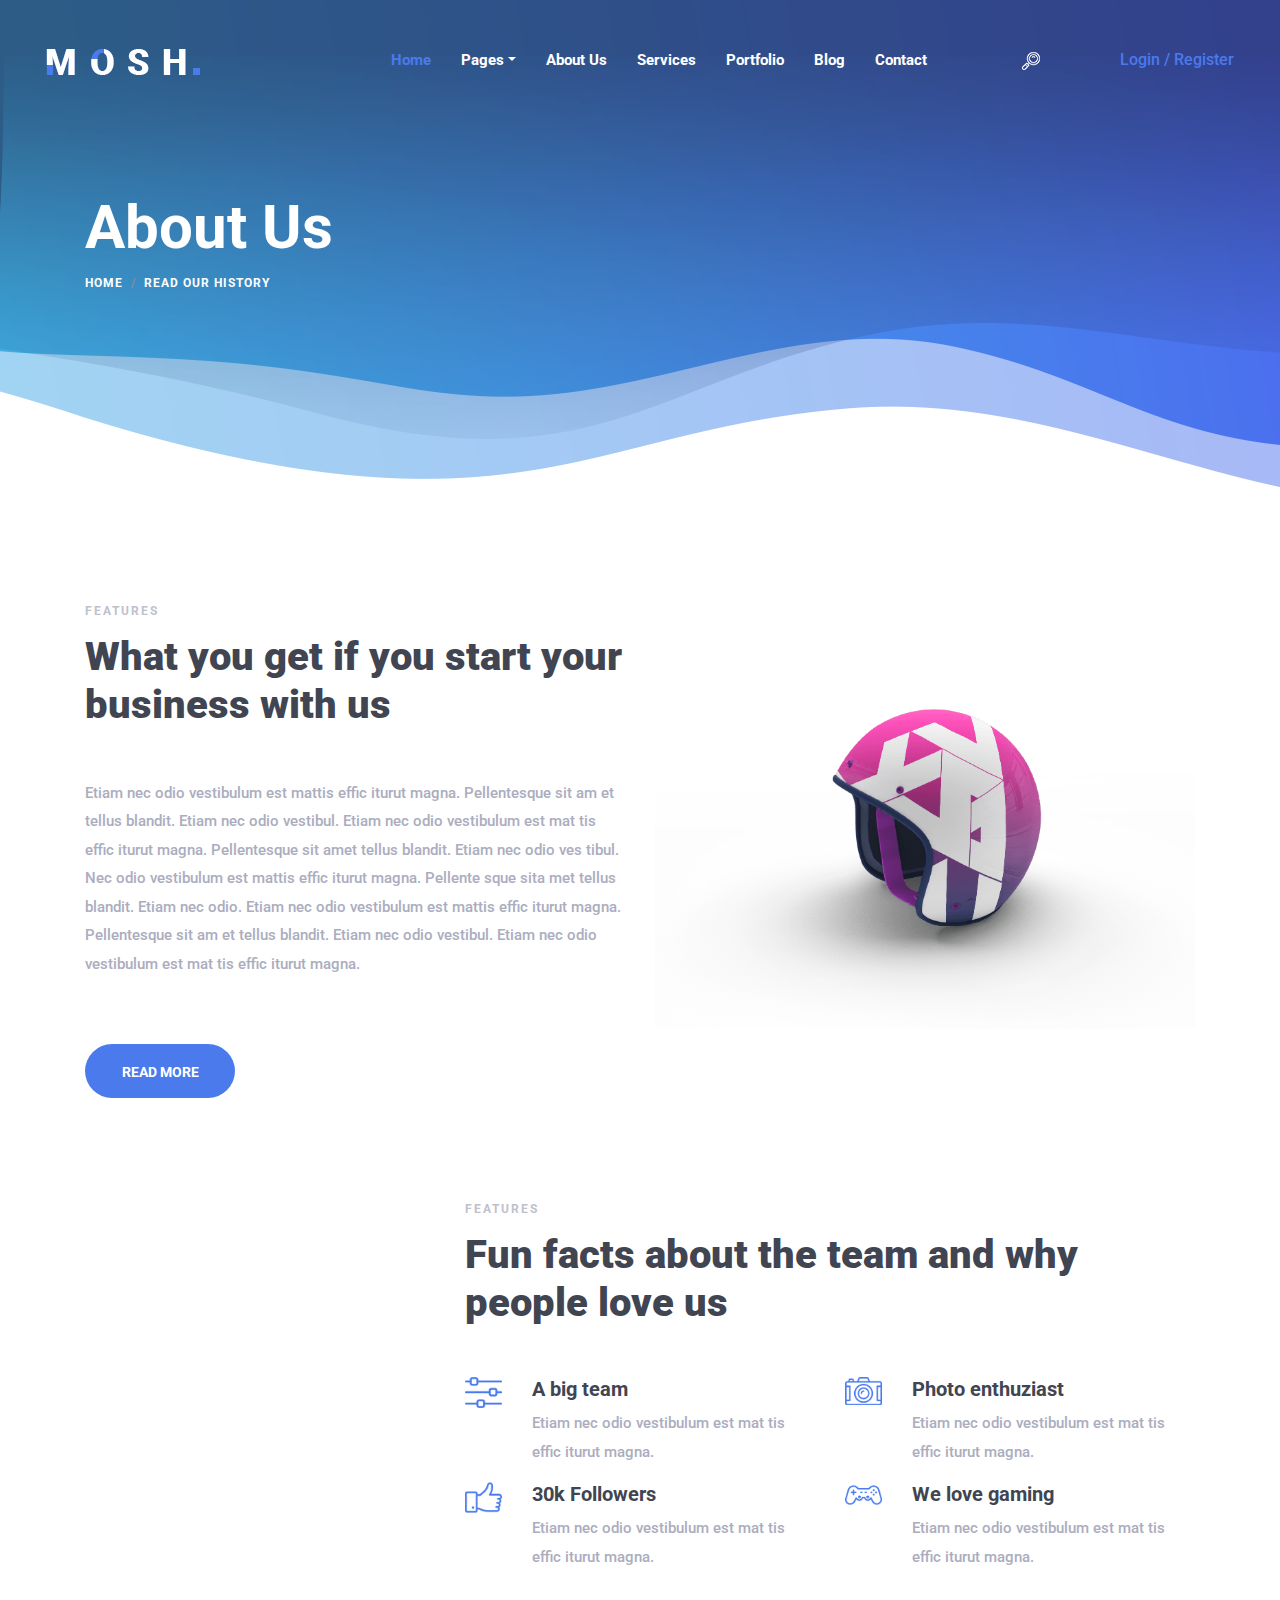
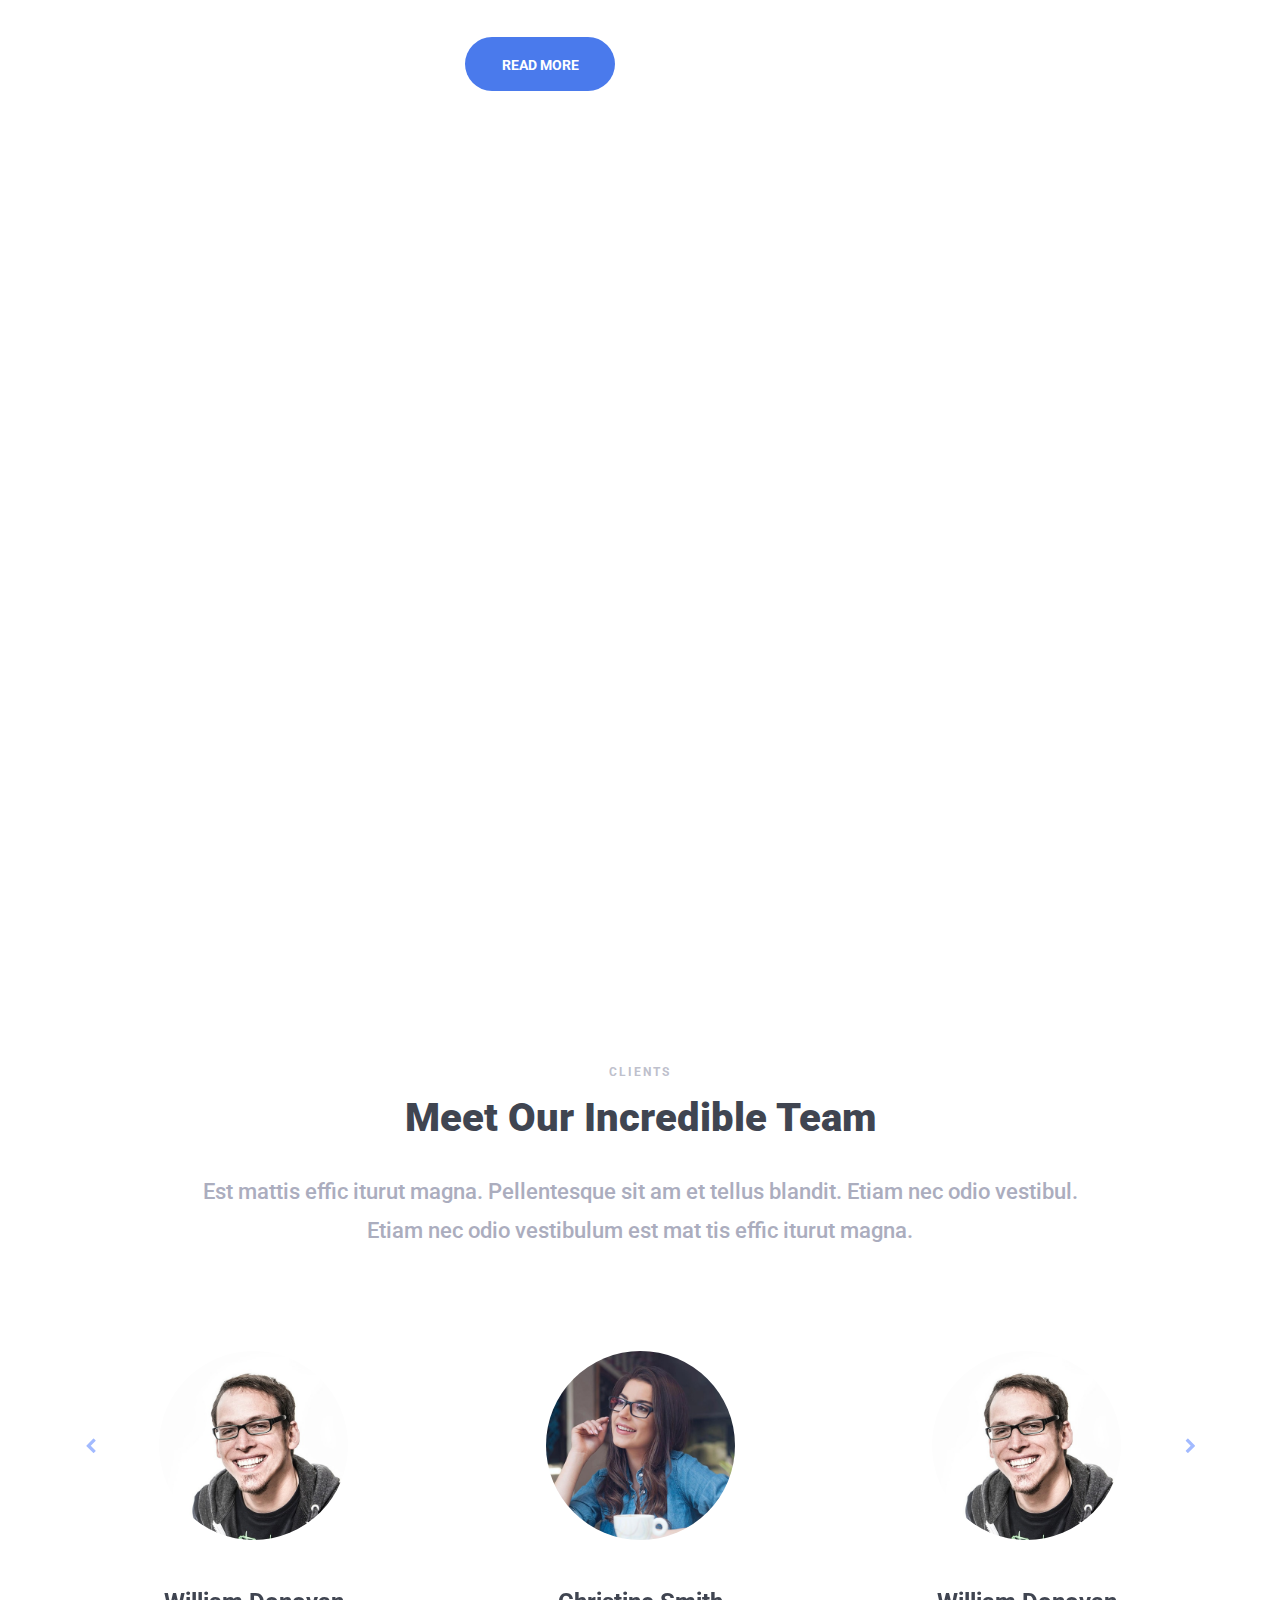
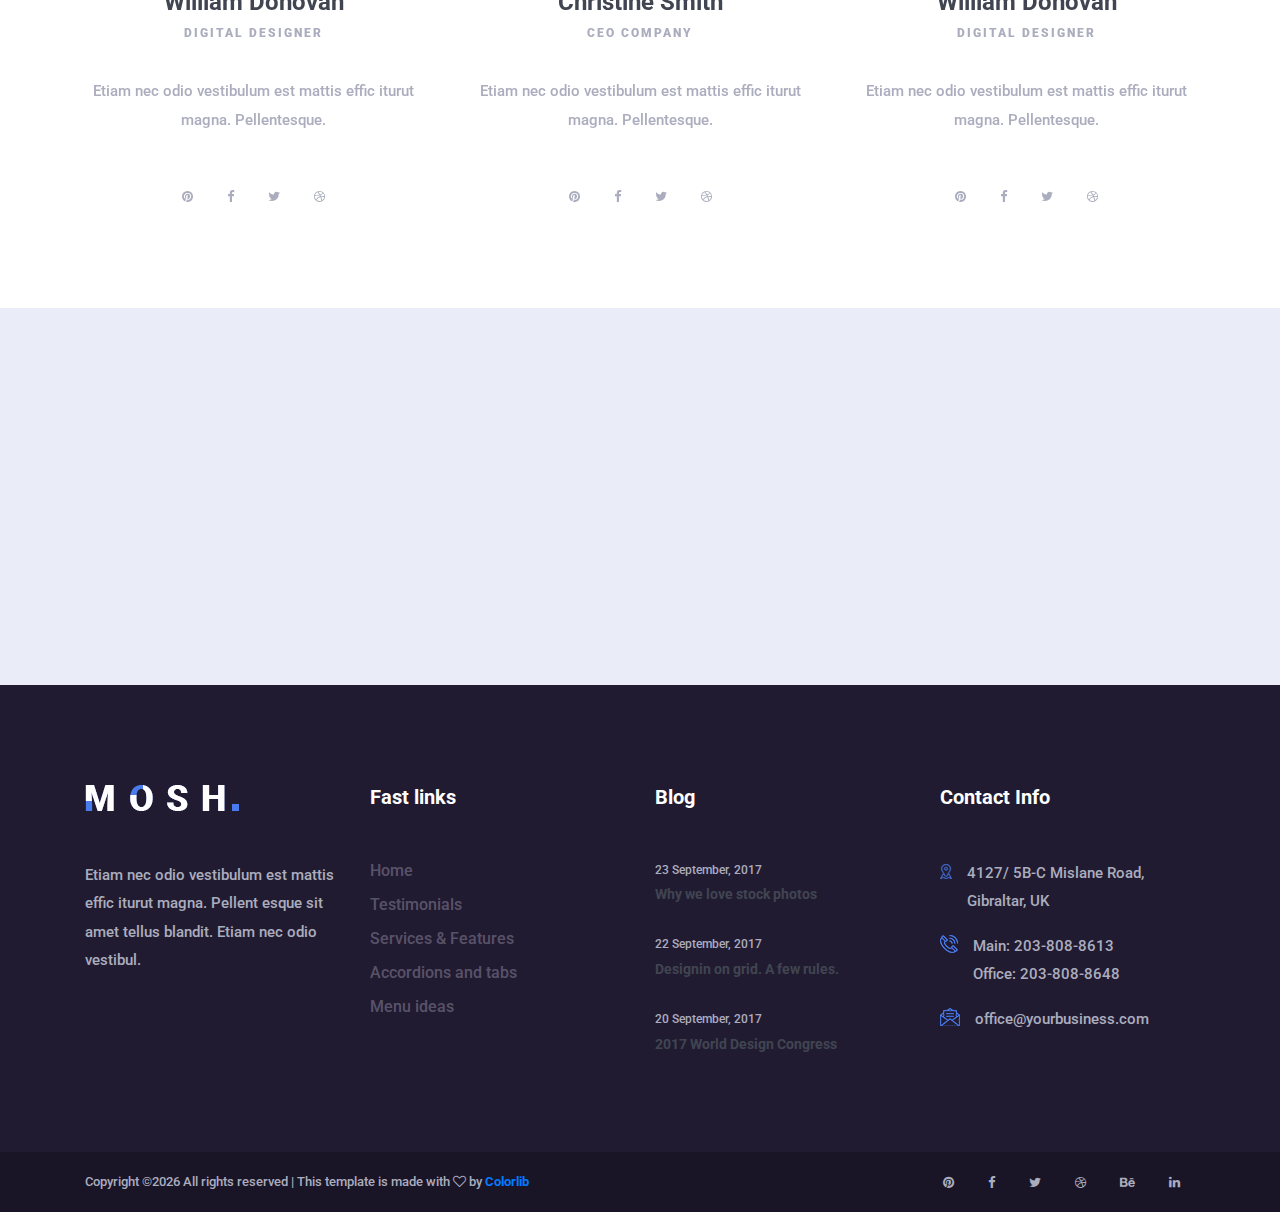
==== about.html @ af906d28 "baru" ====
<!DOCTYPE html>
<html lang="en">

<head>
    <meta charset="UTF-8">
    <meta name="description" content="">
    <meta http-equiv="X-UA-Compatible" content="IE=edge">
    <meta name="viewport" content="width=device-width, initial-scale=1, shrink-to-fit=no">
    <!-- The above 4 meta tags *must* come first in the head; any other head content must come *after* these tags -->

    <!-- Title -->
    <title>Mosh - Creative Business Template | About</title>

    <!-- Favicon -->
    <link rel="icon" href="img/core-img/favicon.ico">

    <!-- Core Stylesheet -->
    <link href="style.css" rel="stylesheet">

    <!-- Responsive CSS -->
    <link href="css/responsive.css" rel="stylesheet">

</head>

<body>
    <!-- ***** Preloader Start ***** -->
    <div id="preloader">
        <div class="mosh-preloader"></div>
    </div>

    <!-- ***** Header Area Start ***** -->
    <header class="header_area">
        <div class="container-fluid h-100">
            <div class="row h-100">
                <!-- Menu Area Start -->
                <div class="col-12 h-100">
                    <div class="menu_area h-100">
                        <nav class="navbar h-100 navbar-expand-lg align-items-center">
                            <!-- Logo -->
                            <a class="navbar-brand" href="index.html"><img src="img/core-img/logo.png" alt="logo"></a>

                            <!-- Menu Area -->
                            <button class="navbar-toggler" type="button" data-toggle="collapse" data-target="#mosh-navbar" aria-controls="mosh-navbar" aria-expanded="false" aria-label="Toggle navigation"><span class="navbar-toggler-icon"></span></button>

                            <div class="collapse navbar-collapse justify-content-end" id="mosh-navbar">
                                <ul class="navbar-nav animated" id="nav">
                                    <li class="nav-item active"><a class="nav-link" href="index.html">Home</a></li>
                                    <li class="nav-item dropdown">
                                        <a class="nav-link dropdown-toggle" href="#" id="moshDropdown" role="button" data-toggle="dropdown" aria-haspopup="true" aria-expanded="false">Pages</a>
                                        <div class="dropdown-menu" aria-labelledby="moshDropdown">
                                            <a class="dropdown-item" href="index.html">Home</a>
                                            <a class="dropdown-item" href="about.html">About Us</a>
                                            <a class="dropdown-item" href="services.html">Services</a>
                                            <a class="dropdown-item" href="portfolio.html">Portfolio</a>
                                            <a class="dropdown-item" href="blog.html">Blog</a>
                                            <a class="dropdown-item" href="contact.html">Contact</a>
                                            <div class="dropdown-divider"></div>
                                            <a class="dropdown-item" href="elements.html">Elements</a>
                                        </div>
                                    </li>
                                    <li class="nav-item"><a class="nav-link" href="about.html">About Us</a></li>
                                    <li class="nav-item"><a class="nav-link" href="services.html">Services</a></li>
                                    <li class="nav-item"><a class="nav-link" href="portfolio.html">Portfolio</a></li>
                                    <li class="nav-item"><a class="nav-link" href="blog.html">Blog</a></li>
                                    <li class="nav-item"><a class="nav-link" href="contact.html">Contact</a></li>
                                </ul>
                                <!-- Search Form Area Start -->
                                <div class="search-form-area animated">
                                    <form action="#" method="post">
                                        <input type="search" name="search" id="search" placeholder="Type keywords &amp; hit enter">
                                        <button type="submit" class="d-none"><img src="img/core-img/search-icon.png" alt="Search"></button>
                                    </form>
                                </div>
                                <!-- Search btn -->
                                <div class="search-button">
                                    <a href="#" id="search-btn"><img src="img/core-img/search-icon.png" alt="Search"></a>
                                </div>
                                <!-- Login/Register btn -->
                                <div class="login-register-btn">
                                    <a href="#">Login</a>
                                    <a href="#">/ Register</a>
                                </div>
                            </div>
                        </nav>
                    </div>
                </div>
            </div>
        </div>
    </header>
    <!-- ***** Header Area End ***** -->

    <!-- ***** Breadcumb Area Start ***** -->
    <div class="mosh-breadcumb-area" style="background-image: url(img/core-img/breadcumb.png);">
        <div class="container h-100">
            <div class="row h-100 align-items-center">
                <div class="col-12">
                    <div class="bradcumbContent">
                        <h2>About Us</h2>
                        <nav aria-label="breadcrumb">
                            <ol class="breadcrumb">
                                <li class="breadcrumb-item"><a href="#">Home</a></li>
                                <li class="breadcrumb-item active" aria-current="page">Read Our History</li>
                            </ol>
                        </nav>
                    </div>
                </div>
            </div>
        </div>
    </div>
    <!-- ***** Breadcumb Area End ***** -->

    <!-- ***** About Us Area Start ***** -->
    <section class="mosh-aboutUs-area section_padding_100_0">
        <div class="container">
            <div class="row align-items-center">
                <div class="col-12 col-md-6">
                    <div class="mosh-about-us-content">
                        <div class="section-heading">
                            <p>Features</p>
                            <h2>What you get if you start your business with us</h2>
                        </div>
                        <p>Etiam nec odio vestibulum est mattis effic iturut magna. Pellentesque sit am et tellus blandit. Etiam nec odio vestibul. Etiam nec odio vestibulum est mat tis effic iturut magna. Pellentesque sit amet tellus blandit. Etiam nec odio ves tibul. Nec odio vestibulum est mattis effic iturut magna. Pellente sque sita met tellus blandit. Etiam nec odio. Etiam nec odio vestibulum est mattis effic iturut magna. Pellentesque sit am et tellus blandit. Etiam nec odio vestibul. Etiam nec odio vestibulum est mat tis effic iturut magna.</p>
                        <a href="#" class="btn mosh-btn mt-50">Read More</a>
                    </div>
                </div>
                <div class="col-12 col-md-6">
                    <div class="mosh-about-us-thumb wow fadeInUp" data-wow-delay="0.5s">
                        <img src="img/bg-img/headpiece.png" alt="">
                    </div>
                </div>
            </div>
        </div>
    </section>
    <!-- ***** About Us Area End ***** -->

    <!-- ***** Features Area Start ***** -->
    <section class="mosh-about-features-area section_padding_100">
        <div class="container">
            <div class="row align-items-center">

                <div class="col-12 col-md-4">
                    <div class="mosh-features-thumb wow fadeIn" data-wow-delay="0.5s">
                        <img src="img/bg-img/features-2.png" alt="">
                    </div>
                </div>

                <div class="col-12 col-md-8">
                    <div class="mosh-about-us-content">
                        <div class="section-heading">
                            <p>Features</p>
                            <h2>Fun facts about the team and why people love us</h2>
                        </div>
                        <div class="row">
                            <!-- Single Feature Area -->
                            <div class="col-12 col-sm-6">
                                <div class="single-feature-area d-flex">
                                    <div class="feature-icon mr-30">
                                        <img src="img/core-img/settings-2.png" alt="">
                                    </div>
                                    <div class="feature-content">
                                        <h5>A big team</h5>
                                        <p>Etiam nec odio vestibulum est mat tis effic iturut magna.</p>
                                    </div>
                                </div>
                            </div>
                            <!-- Single Feature Area -->
                            <div class="col-12 col-sm-6">
                                <div class="single-feature-area d-flex">
                                    <div class="feature-icon mr-30">
                                        <img src="img/core-img/photo-camera.png" alt="">
                                    </div>
                                    <div class="feature-content">
                                        <h5>Photo enthuziast</h5>
                                        <p>Etiam nec odio vestibulum est mat tis effic iturut magna.</p>
                                    </div>
                                </div>
                            </div>
                            <!-- Single Feature Area -->
                            <div class="col-12 col-sm-6">
                                <div class="single-feature-area d-flex">
                                    <div class="feature-icon mr-30">
                                        <img src="img/core-img/like.png" alt="">
                                    </div>
                                    <div class="feature-content">
                                        <h5>30k Followers</h5>
                                        <p>Etiam nec odio vestibulum est mat tis effic iturut magna.</p>
                                    </div>
                                </div>
                            </div>
                            <!-- Single Feature Area -->
                            <div class="col-12 col-sm-6">
                                <div class="single-feature-area d-flex">
                                    <div class="feature-icon mr-30">
                                        <img src="img/core-img/gamepad.png" alt="">
                                    </div>
                                    <div class="feature-content">
                                        <h5>We love gaming</h5>
                                        <p>Etiam nec odio vestibulum est mat tis effic iturut magna.</p>
                                    </div>
                                </div>
                            </div>
                        </div>
                        <a href="#" class="btn mosh-btn mt-50">Read More</a>
                    </div>
                </div>
            </div>
        </div>
    </section>
    <!-- ***** Features Area End ***** -->

    <!-- ***** Few Words Area Start ***** -->
    <section class="few-words-from-ceo d-md-flex">
        <div class="few-words-contents d-flex align-items-center justify-content-center wow fadeInLeftBig" data-wow-delay="0.1s">
            <div class="container-fluid">
                <div class="row justify-content-center">
                    <div class="col-12 col-md-11 col-lg-9 col-xl-7">
                        <div class="few-words-text">
                            <div class="section-heading">
                                <p>Features</p>
                                <h2>Fun facts about the team and why people love us</h2>
                            </div>
                            <p>Etiam nec odio vestibulum est mattis effic iturut magna. Pellentesque sit am et tellus blandit. Etiam nec odio vestibul. Etiam nec odio vestibulum est mat tis effic iturut magna. Pellentesque sit amet tellus blandit. Etiam nec odio ves tibul. Nec odio vestibulum est mattis effic iturut magna. Pellente sque sita met tellus blandit. Etiam nec odio.</p>
                            <div class="ceo-meta-data d-flex align-items-center mt-50">
                                <div class="ceo-thumb bg-img" style="background-image: url(img/bg-img/ceo.jpg);"></div>
                                <div class="ceo-name">
                                    <h6>Jim Morison</h6>
                                    <p>Company CEO</p>
                                </div>
                            </div>
                        </div>
                    </div>
                </div>
            </div>
        </div>
        <div class="few-words-thumb bg-img wow fadeInRightBig" data-wow-delay="1.1s" style="background-image: url(img/bg-img/cta-2.jpg);"></div>
    </section>
    <!-- ***** Few Words Area End ***** -->

    <!-- ***** Team Area Start ***** -->
    <section class="mosh-team-area section_padding_100">
        <div class="container">
            <div class="row justify-content-center">
                <div class="col-12 col-md-10">
                    <div class="section-heading text-center">
                        <p>Clients</p>
                        <h2>Meet Our Incredible Team</h2>
                        <h5 class="mt-30">Est mattis effic iturut magna. Pellentesque sit am et tellus blandit. Etiam nec odio vestibul. Etiam nec odio vestibulum est mat tis effic iturut magna. </h5>
                    </div>
                </div>
            </div>

            <div class="row">
                <div class="col-12">
                    <div class="mosh-team-slides owl-carousel">
                        <!-- Single Team Slide -->
                        <div class="single-team-slide text-center">
                            <!-- Thumbnail -->
                            <div class="team-thumbnail">
                                <img src="img/bg-img/c-1.jpg" alt="">
                            </div>
                            <!-- Meta Info -->
                            <div class="team-meta-info">
                                <h4>Christine Smith</h4>
                                <span>CEO Company</span>
                                <p>Etiam nec odio vestibulum est mattis effic iturut magna. Pellentesque.</p>
                            </div>
                            <!-- Social Info -->
                            <div class="team-social-info">
                                <a href="#"><i class="fa fa-pinterest" aria-hidden="true"></i></a>
                                <a href="#"><i class="fa fa-facebook" aria-hidden="true"></i></a>
                                <a href="#"><i class="fa fa-twitter" aria-hidden="true"></i></a>
                                <a href="#"><i class="fa fa-dribbble" aria-hidden="true"></i></a>
                            </div>
                        </div>
                        <!-- Single Team Slide -->
                        <div class="single-team-slide text-center">
                            <!-- Thumbnail -->
                            <div class="team-thumbnail">
                                <img src="img/bg-img/c-2.jpg" alt="">
                            </div>
                            <!-- Meta Info -->
                            <div class="team-meta-info">
                                <h4>William Donovan</h4>
                                <span>digital designer</span>
                                <p>Etiam nec odio vestibulum est mattis effic iturut magna. Pellentesque.</p>
                            </div>
                            <!-- Social Info -->
                            <div class="team-social-info">
                                <a href="#"><i class="fa fa-pinterest" aria-hidden="true"></i></a>
                                <a href="#"><i class="fa fa-facebook" aria-hidden="true"></i></a>
                                <a href="#"><i class="fa fa-twitter" aria-hidden="true"></i></a>
                                <a href="#"><i class="fa fa-dribbble" aria-hidden="true"></i></a>
                            </div>
                        </div>
                        <!-- Single Team Slide -->
                        <div class="single-team-slide text-center">
                            <!-- Thumbnail -->
                            <div class="team-thumbnail">
                                <img src="img/bg-img/c-3.jpg" alt="">
                            </div>
                            <!-- Meta Info -->
                            <div class="team-meta-info">
                                <h4>Michael Kellog</h4>
                                <span>Developer</span>
                                <p>Etiam nec odio vestibulum est mattis effic iturut magna. Pellentesque.</p>
                            </div>
                            <!-- Social Info -->
                            <div class="team-social-info">
                                <a href="#"><i class="fa fa-pinterest" aria-hidden="true"></i></a>
                                <a href="#"><i class="fa fa-facebook" aria-hidden="true"></i></a>
                                <a href="#"><i class="fa fa-twitter" aria-hidden="true"></i></a>
                                <a href="#"><i class="fa fa-dribbble" aria-hidden="true"></i></a>
                            </div>
                        </div>
                        <!-- Single Team Slide -->
                        <div class="single-team-slide text-center">
                            <!-- Thumbnail -->
                            <div class="team-thumbnail">
                                <img src="img/bg-img/c-2.jpg" alt="">
                            </div>
                            <!-- Meta Info -->
                            <div class="team-meta-info">
                                <h4>William Donovan</h4>
                                <span>digital designer</span>
                                <p>Etiam nec odio vestibulum est mattis effic iturut magna. Pellentesque.</p>
                            </div>
                            <!-- Social Info -->
                            <div class="team-social-info">
                                <a href="#"><i class="fa fa-pinterest" aria-hidden="true"></i></a>
                                <a href="#"><i class="fa fa-facebook" aria-hidden="true"></i></a>
                                <a href="#"><i class="fa fa-twitter" aria-hidden="true"></i></a>
                                <a href="#"><i class="fa fa-dribbble" aria-hidden="true"></i></a>
                            </div>
                        </div>
                    </div>
                </div>
            </div>
        </div>
    </section>
    <!-- ***** Features Area Start ***** -->

    <section class="mosh-subscribe-newsletter-area bg-img bg-overlay-white section_padding_100" style="background-image: url(img/bg-img/sub-1.jpg);">
        <div class="container">
            <div class="row">
                <div class="col-12">
                    <div class="subscribe-newsletter-content text-center wow fadeIn" data-wow-delay="0.5s">
                        <p>give us a shout</p>
                        <h2>Subscribe to our newsletter</h2>
                        <form action="#">
                            <input type="email" name="email" id="Email" placeholder="Your e-mail here">
                            <button type="submit">Subscribe</button>
                        </form>
                    </div>
                </div>
            </div>
        </div>
    </section>

    <!-- ***** Footer Area Start ***** -->
    <footer class="footer-area clearfix">
        <!-- Top Fotter Area -->
        <div class="top-footer-area section_padding_100_0">
            <div class="container">
                <div class="row">
                    <div class="col-12 col-sm-6 col-lg-3">
                        <div class="single-footer-widget mb-100">
                            <a href="#" class="mb-50 d-block"><img src="img/core-img/logo.png" alt=""></a>
                            <p>Etiam nec odio vestibulum est mattis effic iturut magna. Pellent esque sit amet tellus blandit. Etiam nec odio vestibul.</p>
                        </div>
                    </div>
                    <div class="col-12 col-sm-6 col-lg-3">
                        <div class="single-footer-widget mb-100">
                            <h5>Fast links</h5>
                            <ul>
                                <li><a href="#">Home</a></li>
                                <li><a href="#">Testimonials</a></li>
                                <li><a href="#">Services &amp; Features</a></li>
                                <li><a href="#">Accordions and tabs</a></li>
                                <li><a href="#">Menu ideas</a></li>
                            </ul>
                        </div>
                    </div>
                    <div class="col-12 col-sm-6 col-lg-3">
                        <div class="single-footer-widget mb-100">
                            <h5>Blog</h5>
                            <div class="footer-single--blog-post">
                                <a href="#" class="blog-post-date">
                                    <p>23 September, 2017</p>
                                </a>
                                <a href="#" class="blog-post-title">
                                    <h6>Why we love stock photos</h6>
                                </a>
                            </div>
                            <div class="footer-single--blog-post">
                                <a href="#" class="blog-post-date">
                                    <p>22 September, 2017</p>
                                </a>
                                <a href="#" class="blog-post-title">
                                    <h6>Designin on grid. A few rules. </h6>
                                </a>
                            </div>
                            <div class="footer-single--blog-post">
                                <a href="#" class="blog-post-date">
                                    <p>20 September, 2017</p>
                                </a>
                                <a href="#" class="blog-post-title">
                                    <h6>2017 World Design Congress</h6>
                                </a>
                            </div>
                        </div>
                    </div>
                    <div class="col-12 col-sm-6 col-lg-3">
                        <div class="single-footer-widget mb-100">
                            <h5>Contact Info</h5>
                            <div class="footer-single-contact-info d-flex">
                                <div class="contact-icon">
                                    <img src="img/core-img/map.png" alt="">
                                </div>
                                <p>4127/ 5B-C Mislane Road, Gibraltar, UK</p>
                            </div>
                            <div class="footer-single-contact-info d-flex">
                                <div class="contact-icon">
                                    <img src="img/core-img/call.png" alt="">
                                </div>
                                <p>Main: 203-808-8613 <br> Office: 203-808-8648</p>
                            </div>
                            <div class="footer-single-contact-info d-flex">
                                <div class="contact-icon">
                                    <img src="img/core-img/message.png" alt="">
                                </div>
                                <p>office@yourbusiness.com</p>
                            </div>
                        </div>
                    </div>
                </div>
            </div>
        </div>
        <!-- Fotter Bottom Area -->
        <div class="footer-bottom-area">
            <div class="container h-100">
                <div class="row h-100">
                    <div class="col-12 h-100">
                        <div class="footer-bottom-content h-100 d-md-flex justify-content-between align-items-center">
                            <div class="copyright-text">
                                <p><!-- Link back to Colorlib can't be removed. Template is licensed under CC BY 3.0. -->
Copyright &copy;<script>document.write(new Date().getFullYear());</script> All rights reserved | This template is made with <i class="fa fa-heart-o" aria-hidden="true"></i> by <a href="https://colorlib.com" target="_blank">Colorlib</a>
<!-- Link back to Colorlib can't be removed. Template is licensed under CC BY 3.0. -->
</p>
                            </div>
                            <div class="footer-social-info">
                                <a href="#"><i class="fa fa-pinterest" aria-hidden="true"></i></a>
                                <a href="#"><i class="fa fa-facebook" aria-hidden="true"></i></a>
                                <a href="#"><i class="fa fa-twitter" aria-hidden="true"></i></a>
                                <a href="#"><i class="fa fa-dribbble" aria-hidden="true"></i></a>
                                <a href="#"><i class="fa fa-behance" aria-hidden="true"></i></a>
                                <a href="#"><i class="fa fa-linkedin" aria-hidden="true"></i></a>
                            </div>
                        </div>
                    </div>
                </div>
            </div>
        </div>
    </footer>
    <!-- ***** Footer Area End ***** -->

    <!-- jQuery-2.2.4 js -->
    <script src="js/jquery-2.2.4.min.js"></script>
    <!-- Popper js -->
    <script src="js/popper.min.js"></script>
    <!-- Bootstrap js -->
    <script src="js/bootstrap.min.js"></script>
    <!-- All Plugins js -->
    <script src="js/plugins.js"></script>
    <!-- Active js -->
    <script src="js/active.js"></script>
</body>

</html>
---- style.css ----
/* [Master Stylesheet] */

/* ------------------------------------------------
:: Template Name: Mosh - Creative Business Template
:: Template Author: Colorlib
:: Template Author URI: https://colorlib.com
:: Description: Mosh - is a Creative Business Template. It's very clean, creative & beautiful. It's super responsive & ultra light.
:: Tags: Colorlib, App Landing, Apps, Responsive App Landing, Bootstrap 4, Free Theme, Free HTML Template, HTML5 Template etc.
:: Version: v1.0.0
:: Created: 01/02/2018
------------------------------------------------ */

@import url('https://fonts.googleapis.com/css?family=Roboto:400,500,700,900');

@import 'css/bootstrap.min.css';
@import 'css/owl.carousel.min.css';
@import 'css/animate.css';
@import 'css/magnific-popup.css';
@import 'css/font-awesome.min.css';

/* --------------------------
:: 1.0 Base CSS Start
-------------------------- */

* {
    margin: 0;
    padding: 0;
}

body,
html {
    font-family: 'Roboto', sans-serif;
}

h1,
h2,
h3,
h4,
h5,
h6 {
    font-family: 'Roboto', sans-serif;
    font-weight: 700;
    color: #404551;
    line-height: 1.2;
}

a,
a:hover,
a:focus,
a:active {
    font-weight: 700;
    text-decoration: none;
    -webkit-transition-duration: 500ms;
    transition-duration: 500ms;
}

li {
    list-style: none;
}

p {
    font-family: 'Roboto', sans-serif;
    color: #abadbe;
    font-size: 15px;
    font-weight: 500;
    margin-top: 0;
    line-height: 1.9;
}

ul,
ol {
    margin: 0;
    padding: 0;
}

img {
    max-width: 100%;
    height: auto;
}

.section_padding_100 {
    padding-top: 100px;
    padding-bottom: 100px;
}

.section_padding_100_0 {
    padding-top: 100px;
    padding-bottom: 0;
}

.section_padding_100_50 {
    padding-top: 100px;
    padding-bottom: 50px;
}

.section_padding_100_70 {
    padding-top: 100px;
    padding-bottom: 70px;
}

.section_padding_50 {
    padding-top: 50px;
    padding-bottom: 50px;
}

.section_padding_50_20 {
    padding-top: 50px;
    padding-bottom: 20px;
}

.section_padding_150 {
    padding-top: 150px;
    padding-bottom: 150px;
}

.section_padding_200 {
    padding-top: 200px;
    padding-bottom: 200px;
}

.section_padding_0_100 {
    padding-top: 0;
    padding-bottom: 100px;
}

.section_padding_70 {
    padding-top: 70px;
    padding-bottom: 70px;
}

.section_padding_0_50 {
    padding-top: 0;
    padding-bottom: 50px;
}

.mt-15 {
    margin-top: 15px;
}

.mt-30 {
    margin-top: 30px;
}

.mt-40 {
    margin-top: 40px;
}

.mt-50 {
    margin-top: 50px;
}

.mt-100 {
    margin-top: 100px;
}

.mt-150 {
    margin-top: 150px;
}

.mr-15 {
    margin-right: 15px;
}

.mr-30 {
    margin-right: 30px;
}

.mr-50 {
    margin-right: 50px;
}

.mr-100 {
    margin-right: 100px;
}

.mb-15 {
    margin-bottom: 15px;
}

.mb-30 {
    margin-bottom: 30px;
}

.mb-50 {
    margin-bottom: 50px;
}

.mb-100 {
    margin-bottom: 100px;
}

.ml-15 {
    margin-left: 15px;
}

.ml-30 {
    margin-left: 30px;
}

.ml-50 {
    margin-left: 50px;
}

.ml-100 {
    margin-left: 100px;
}

#preloader {
    overflow: hidden;
    background-color: #211b31;
    height: 100%;
    left: 0;
    position: fixed;
    top: 0;
    width: 100%;
    z-index: 999999;
}

.mosh-preloader {
    overflow: hidden;
    -webkit-animation: 3000ms linear 0s normal none infinite running mosh-preloader;
    animation: 3000ms linear 0s normal none infinite running mosh-preloader;
    background-color: transparent;
    border-color: #f1f2f3 #f1f2f3 #4a7aec;
    border-radius: 50%;
    border-style: solid;
    border-width: 4px;
    height: 50px;
    left: calc(50% - 25px);
    position: relative;
    top: calc(50% - 25px);
    width: 50px;
    z-index: 9;
}

@-webkit-keyframes mosh-preloader {
    0% {
        -webkit-transform: rotate(0deg);
        transform: rotate(0deg);
    }
    100% {
        -webkit-transform: rotate(360deg);
        transform: rotate(360deg);
    }
}

@keyframes mosh-preloader {
    0% {
        -webkit-transform: rotate(0deg);
        transform: rotate(0deg);
    }
    100% {
        -webkit-transform: rotate(360deg);
        transform: rotate(360deg);
    }
}

#scrollUp {
    bottom: 0;
    font-size: 24px;
    right: 30px;
    width: 40px;
    background: #4a7aec;
    color: #fff;
    text-align: center;
    height: 40px;
    line-height: 38px;
    border-radius: 0;
    box-shadow: 2px 10px 8px rgba(0, 0, 0, 0.15);
}

.mosh-table {
    display: table;
    height: 100%;
    left: 0;
    position: relative;
    top: 0;
    width: 100%;
    z-index: 2;
}

.mosh-table-cell {
    display: table-cell;
    vertical-align: middle;
}

.section-heading {
    margin-bottom: 100px;
}

.section-heading > p {
    font-weight: 700;
    color: #bec0cc;
    font-size: 12px;
    margin-bottom: 10px;
    text-transform: uppercase;
    letter-spacing: 2px;
}

.section-heading > h2 {
    font-size: 40px;
    margin: 0;
    font-weight: 900;
}

.section-heading > h5 {
    font-size: 22px;
    color: #abadbe;
    line-height: 1.8;
    font-weight: 500;
}

.mosh-btn {
    background-color: #4a7aec;
    min-width: 150px;
    height: 54px;
    padding: 0 30px;
    border-radius: 70px;
    color: #fff;
    font-size: 14px;
    line-height: 54px;
    font-weight: 700;
    text-transform: uppercase;
    -webkit-transition-duration: 500ms;
    transition-duration: 500ms;
}

.mosh-btn:hover {
    background-color: #1a3c8d;
    color: #fff;
}

.bg-overlay,
.bg-overlay-white {
    position: relative;
    z-index: 1;
}

.bg-overlay:after,
.bg-overlay-white:after {
    background-color: rgba(33, 27, 49, 0.88);
    width: 100%;
    height: 100%;
    top: 0;
    left: 0;
    content: '';
    z-index: -1;
    position: absolute;
}

.bg-overlay-white:after {
    background-color: rgba(231, 235, 246, 0.89);
}

.bg-img {
    background-position: center center;
    background-repeat: no-repeat;
    background-size: cover;
}

/* --------------------------
:: 2.0 Header Area CSS
-------------------------- */

.header_area {
    left: 0;
    position: absolute;
    width: 100%;
    z-index: 999;
    top: 0;
    padding: 0 15px;
    height: 120px;
    background-color: transparent;
    -webkit-transition-duration: 700ms;
    transition-duration: 700ms;
}

.menu_area {
    position: relative;
    z-index: 2;
}

.menu_area #nav .nav-link {
    color: #fff;
    display: block;
    font-size: 15px;
    -webkit-transition-duration: 500ms;
    transition-duration: 500ms;
    padding: 0 15px;
}

.menu_area .dropdown-menu.show {
    border: none;
    box-shadow: 3px 5px 12px rgba(0, 0, 0, 0.15);
}

.menu_area .dropdown-item {
    font-size: 14px;
    font-weight: 700;
    color: #9597a6;
}

.menu_area #nav .nav-link:hover,
.menu_area #nav .nav-item.active .nav-link,
.menu_area .dropdown-item:hover {
    color: #4a7aec;
}

.login-register-btn a {
    color: #4a7aec;
    display: inline-block;
    font-weight: 500;
}

.login-register-btn a:hover {
    color: #fff;
}

.search-button > a {
    margin: 0 80px;
}

.navbar-nav {
    -webkit-transition-duration: 500ms;
    transition-duration: 500ms;
}

/* Search Form CSS */

.search-form-area {
    width: auto;
    height: 50px;
    display: none;
    -webkit-transition-duration: 500ms;
    transition-duration: 500ms;
}

.search-form-open .search-form-area {
    display: block !important;
}

.search-form-open .navbar-nav {
    display: none !important;
}

.search-form-area #search {
    width: 550px;
    height: 50px;
    border-radius: 10px;
    border: 2px solid rgba(255, 255, 255, 0.7);
    padding: 0 30px;
    color: #fff !important;
    font-size: 14px;
    background-color: transparent;
    -webkit-transition-duration: 500ms;
    transition-duration: 500ms;
}

/* Sticky CSS */

.header_area.sticky {
    background-color: #25499f;
    box-shadow: 0 6px 20px rgba(0, 0, 0, 0.15);
    height: 80px;
    position: fixed;
    top: 0;
    z-index: 999;
}

/* --------------------------
:: 3.0 Welcome Area CSS
-------------------------- */

.welcome_area {
    position: relative;
    z-index: 2;
    height: 1200px;
    background-repeat: no-repeat;
    background-size: cover;
    background-position: center center;
}

.hero-slides {
    position: relative;
    z-index: 2;
}

.single-hero-slide {
    height: 1200px;
    width: 100%;
    position: relative;
    z-index: 1;
}

.hero-slide-content h2 {
    font-size: 60px;
    color: #fff;
    line-height: 1.8;
}

.hero-slide-content h4 {
    color: #fff;
    font-weight: 400;
    margin-bottom: 0;
}

.hero-slide-content .slide-img {
    color: #fff;
    margin-top: 100px;
    font-weight: 400;
}

.hero-slides .owl-prev,
.hero-slides .owl-next {
    position: absolute;
    width: 60px;
    height: 60px;
    background-color: transparent;
    line-height: 60px;
    text-align: center;
    top: 50%;
    margin-top: -30px;
    left: 50px;
    border-radius: 50%;
    color: #a2baff;
    -webkit-transition-duration: 500ms;
    transition-duration: 500ms;
}

.hero-slides .owl-next {
    left: auto;
    right: 50px;
}

.hero-slides .owl-prev:hover,
.hero-slides .owl-next:hover {
    background-color: #4a7aec;
}

/* -------------------------
:: 4.0 Service Area
------------------------- */

.mosh-service-slides {
    position: relative;
    z-index: 1;
}

.single-service-area h2 {
    font-size: 60px;
    font-weight: 900;
    margin-bottom: 20px;
    -webkit-transition-duration: 500ms;
    transition-duration: 500ms;
    color: #bec0cc;
}

.mosh-service-slides .center .single-service-area h2,
.single-service-area:hover h2 {
    color: #4a7aec;
}

.single-service-area h4 {
    margin-bottom: 20px;
}

.mosh-service-slides .owl-prev,
.mosh-service-slides .owl-next {
    position: absolute;
    width: 50px;
    height: 50px;
    background-color: transparent;
    line-height: 50px;
    text-align: center;
    top: 50%;
    margin-top: -30px;
    left: -25px;
    border-radius: 50%;
    color: #a2baff;
    -webkit-transition-duration: 500ms;
    transition-duration: 500ms;
}

.mosh-service-slides .owl-next {
    left: auto;
    right: -25px;
}

/* -------------------------
:: 5.0 Clients Area
------------------------- */

.clients-logo-area > a > img {
    max-width: 170px;
    height: auto;
}

/* -------------------------
:: 6.0 Features Area
------------------------- */

.mosh-features-area {
    background-color: #211b31;
    position: relative;
    z-index: 1;
}

.features-img > img {
    width: 40%;
    position: absolute;
    bottom: -30px;
    left: 30px;
    z-index: 9;
}

.mosh-features-area .section-heading {
    margin-bottom: 60px;
}

.mosh-features-area .section-heading h2 {
    color: #fff;
}

.barfiller {
    background: #f4f4f4;
    border: none;
    border-radius: 0;
    box-shadow: none;
    height: 5px;
    margin-bottom: 5px;
    position: relative;
    width: 100%;
}

.barfiller .fill {
    display: block;
    position: relative;
    width: 0px;
    height: 100%;
    background: #4a7aec;
    z-index: 1;
}

.barfiller .tipWrap {
    display: none;
}

.barfiller .tip {
    margin-top: -35px;
    padding: 2px 4px;
    font-size: 15px;
    color: #4a7aec;
    left: 0px;
    position: absolute;
    z-index: 2;
    background: transparent;
    font-weight: 500;
}

.barfiller .tip:after {
    display: none;
}

.single_progress_bar p {
    margin-bottom: 10px;
}

/* -------------------------
:: 7.0 More Service Area
------------------------- */

.single-more-service-area {
    -webkit-box-flex: 0;
    -ms-flex: 0 0 25%;
    flex: 0 0 25%;
    max-width: 25%;
    padding: 100px 20px;
    position: relative;
    z-index: 1;
    -webkit-transition-duration: 750ms;
    transition-duration: 750ms;
}

.single-more-service-area:hover {
    box-shadow: 0 10px 20px 10px rgba(0, 0, 0, 0.1);
}

.more-service-content > img {
    margin-bottom: 40px;
}

.more-service-content > h4 {
    margin-bottom: 30px;
    text-transform: capitalize;
}

/* -------------------------
:: 8.0 Portfolio Area
------------------------- */

.portfolio-menu {
    margin-bottom: 100px;
    margin-top: -10px;
}

.portfolio-menu > p {
    display: inline-block;
    padding: 0 15px;
    cursor: pointer;
    -webkit-transition-duration: 500ms;
    transition-duration: 500ms;
    margin-bottom: 0;
}

.portfolio-menu > p:hover {
    color: #4a7aec;
}

.single_gallery_item {
    width: 25%;
    display: inline-block;
    float: left;
    z-index: 3;
    position: relative;
    overflow: hidden
}

.single_gallery_item > img {
    width: 100%;
    -webkit-transition-duration: 500ms;
    transition-duration: 500ms;
}

.single_gallery_item:hover > img {
    -webkit-transform: scale(1.1);
    transform: scale(1.1);
    filter: url('data:image/svg+xml;charset=utf-8,<svg xmlns="http://www.w3.org/2000/svg"><filter id="filter"><feGaussianBlur stdDeviation="8" /></filter></svg>#filter');
    -webkit-filter: blur(8px);
    filter: blur(8px);
    filter: progid:DXImageTransform.Microsoft.Blur(pixelradius=8);
}

.gallery-hover-overlay {
    position: absolute;
    width: 100%;
    height: 100%;
    z-index: 9;
    left: 0;
    top: 0;
    background-color: rgba(74, 122, 236, 0.85);
    opacity: 0;
    -ms-filter: "progid:DXImageTransform.Microsoft.Alpha(Opacity=0)";
    -webkit-transition-duration: 500ms;
    transition-duration: 500ms;
}

.single_gallery_item:hover .gallery-hover-overlay {
    opacity: 1;
    -ms-filter: "progid:DXImageTransform.Microsoft.Alpha(Opacity=100)"
}

.port-hover-text h4 {
    color: #fff;
    margin-bottom: 10px;
}

.port-hover-text > a {
    color: #fff;
    font-size: 15px;
}

/* -------------------------
:: 9.0 Workflow Area
------------------------- */

.workflow-img {
    position: relative;
    z-index: -10;
    background-position: center center;
    background-size: cover;
    background-repeat: no-repeat;
}

.single-workflow-area > h2 {
    font-size: 16px;
    -webkit-box-flex: 0;
    -ms-flex: 0 0 47px;
    flex: 0 0 47px;
    width: 47px!important;
    height: 47px!important;
    text-align: center;
    background-color: #f3f5f9;
    line-height: 47px;
    border-radius: 50%;
    -webkit-transition-duration: 500ms;
    transition-duration: 500ms;
}

.workflow-content h4 {
    margin-bottom: 30px;
}

.single-workflow-area:hover h2 {
    background-color: #4a7aec;
    color: #fff;
}

.workflow-slides-area {
    position: relative;
    z-index: 99;
    top: -100px;
}

.mosh-workflow-slides .owl-dots {
    margin-top: 60px;
    text-align: center;
}

.mosh-workflow-slides .owl-dot {
    background-color: #daddeb;
    width: 8px;
    height: 8px;
    border-radius: 50%;
    margin: 0 4px;
    display: inline-block;
}

.mosh-workflow-slides .owl-dot.active {
    background-color: #4a7aec;
}

/* -------------------------
:: 10.0 CTA Area
------------------------- */

.mosh-call-to-action-area {
    position: relative;
    z-index: 1;
    background-attachment: fixed;
}

.cta-content .section-heading {
    margin-bottom: 0;
}

.cta-content .section-heading h2 {
    margin-bottom: 40px;
    color: #fff;
    font-size: 44px;
}

/* -------------------------
:: 11.0 FAQ Area
------------------------- */

.panel {
    background-color: #fff;
    border: 0 solid transparent;
    border-radius: 4px;
    box-shadow: 0 0 0 transparent;
    margin-bottom: 15px;
}

.single-accordion:last-of-type {
    margin-bottom: 0px;
}

.single-accordion h6 a {
    background-color: #4a7aec;
    border-radius: 0;
    color: #fff;
    display: block;
    margin: 0;
    font-weight: 400;
    padding: 15px 15px 15px 60px;
    position: relative;
    font-size: 15px;
    text-transform: capitalize;
}

.single-accordion h6 a.collapsed {
    background-color: #4a7aec;
    color: #fff;
}

.single-accordion h6 a span {
    font-size: 10px;
    position: absolute;
    left: 20px;
    text-align: center;
    top: 17px;
}

.single-accordion h6 a.collapsed span.accor-close {
    opacity: 0;
    -ms-filter: "progid:DXImageTransform.Microsoft.Alpha(Opacity=0)";
    filter: alpha(opacity=0);
}

span.accor-open {
    opacity: 0;
    -ms-filter: "progid:DXImageTransform.Microsoft.Alpha(Opacity=0)";
    filter: alpha(opacity=0);
}

.single-accordion h6 a.collapsed span.accor-open {
    opacity: 1;
    -ms-filter: "progid:DXImageTransform.Microsoft.Alpha(Opacity=100)";
    filter: alpha(opacity=100);
}

.single-accordion h6 {
    margin-bottom: 0;
    text-transform: uppercase;
}

.single-accordion .accordion-content {
    border-top: 0 solid transparent;
    box-shadow: none;
}

.single-accordion .accordion-content p {
    padding: 10px 15px 0;
    margin-bottom: 10px;
}

/* --------------------------
:: 12.0 Footer Area CSS
-------------------------- */

.footer-area {
    position: relative;
    z-index: 1;
    background-color: #211b31;
}

.single-footer-widget h5 {
    color: #fff;
    margin-bottom: 50px;
}

.single-footer-widget ul > li > a {
    color: rgba(226, 219, 243, 0.30);
    margin-bottom: 10px!important;
    display: block;
    font-weight: 500;
}

.single-footer-widget ul > li > a:last-child {
    margin-bottom: 0;
}

.single-footer-widget ul > li > a:hover {
    color: #ffffff;
}

.copyright-text > p {
    margin-bottom: 0;
    font-size: 13px;
}

.footer-social-info > a {
    color: #abadbe;
    padding: 0 15px;
    display: inline-block;
    font-size: 13px;
}

.footer-social-info > a:hover {
    color: #fff;
}

.footer-single--blog-post {
    margin-bottom: 30px;
}

.footer-single--blog-post:last-child {
    margin-bottom: 0;
}

.footer-single--blog-post .blog-post-date > p {
    font-size: 12px;
    margin-bottom: 5px;
    -webkit-transition-duration: 500ms;
    transition-duration: 500ms;
}

.footer-single--blog-post .blog-post-title > h6 {
    font-size: 14px;
    margin-bottom: 0;
    -webkit-transition-duration: 500ms;
    transition-duration: 500ms;
}

.footer-single--blog-post .blog-post-date > p:hover,
.footer-single--blog-post .blog-post-title > h6:hover {
    color: #4a7aec;
}

.footer-single-contact-info .contact-icon {
    margin-right: 15px;
}

.footer-bottom-area {
    background-color: #191426;
    height: 60px;
}

/* --------------------
:: 13.0 Breadcumb CSS
-------------------- */

.mosh-breadcumb-area {
    height: 500px;
    width: 100%;
    position: relative;
    z-index: 1;
}

.bradcumbContent h2 {
    color: #fff;
    font-size: 60px;
}

.bradcumbContent .breadcrumb {
    padding: 0;
    background-color: transparent;
    border-radius: 0;
    margin-top: 10px;
}

.bradcumbContent .breadcrumb-item a,
.bradcumbContent .breadcrumb-item {
    color: #fff;
    font-size: 12px;
    font-weight: 700;
    letter-spacing: 1px;
    text-transform: uppercase;
}

/* -----------------------
:: 14.0 About Us CSS
----------------------- */

.few-words-from-ceo {
    overflow-x: hidden;
}

.mosh-about-us-content .section-heading {
    margin-bottom: 50px;
}

.few-words-contents,
.few-words-thumb {
    -webkit-box-flex: 0;
    -ms-flex: 0 0 50%;
    flex: 0 0 50%;
    max-width: 50%;
    height: 770px;
}

.few-words-contents {
    background-color: #211b31;
}

.few-words-text .section-heading {
    margin-bottom: 50px;
}

.few-words-text .section-heading h2 {
    color: #fff;
}

.few-words-text > p {
    margin-bottom: 0;
}

.ceo-meta-data .ceo-thumb {
    width: 52px;
    height: 52px;
    -webkit-box-flex: 0;
    -ms-flex: 0 0 52px;
    flex: 0 0 52px;
    border-radius: 50%;
    margin-right: 20px;
}

.ceo-meta-data .ceo-name h6 {
    color: #fff;
    margin-bottom: 10px;
    line-height: 1;
}

.ceo-meta-data .ceo-name p {
    margin-bottom: 0;
    line-height: 1;
    font-size: 12px;
    font-weight: 700;
}

/* -------------------------
:: 15.0 Services Area CSS
------------------------- */

.services-content-area {
    position: relative;
    z-index: 98;
    padding: 100px 0 200px 0;
}

.services-text h2 {
    font-size: 55px;
    margin-bottom: 50px;
}

.services-text p {
    line-height: 2;
    margin-bottom: 50px;
}

/* -------------------------
:: 16.0 Team Member Area
------------------------- */

.team-thumbnail {
    width: 189px;
    height: 189px;
    border-radius: 50%;
    margin: 0 auto 50px;
    position: relative;
    z-index: 1;
    -webkit-transition-duration: 500ms;
    transition-duration: 500ms;
}

.team-thumbnail:after {
    position: absolute;
    width: 100%;
    height: 100%;
    left: 0;
    top: 0;
    content: "";
    background-color: rgba(74, 122, 236, 0.75);
    z-index: 2;
    border-radius: 50%;
    opacity: 0;
    -ms-filter: "progid:DXImageTransform.Microsoft.Alpha(Opacity=0)";
    -webkit-transition-duration: 500ms;
    transition-duration: 500ms;
}

.team-thumbnail > img {
    width: 100%;
    height: 100%;
    border-radius: 50%;
}

.team-meta-info {
    margin-bottom: 50px;
}

.team-meta-info h4 {
    line-height: 1;
    margin-bottom: 10px;
}

.team-meta-info span {
    font-size: 12px;
    font-weight: 900;
    color: #abadbe;
    letter-spacing: 2px;
    text-transform: uppercase;
    margin-bottom: 35px;
    display: block;
    -webkit-transition-duration: 500ms;
    transition-duration: 500ms;
}

.team-social-info {
    margin-top: 30px;
}

.team-social-info > a {
    font-size: 13px;
    color: #abadbe;
    display: inline-block;
    padding: 0 15px;
}

.single-team-slide:hover .team-meta-info span,
.team-social-info > a:hover {
    color: #4a7aec;
}

.single-team-slide:hover .team-thumbnail:after {
    opacity: 1;
    -ms-filter: "progid:DXImageTransform.Microsoft.Alpha(Opacity=100)"
}

.mosh-team-slides {
    position: relative;
    z-index: 2;
}

.mosh-team-slides .owl-prev,
.mosh-team-slides .owl-next {
    position: absolute;
    width: 60px;
    height: 60px;
    background-color: transparent;
    line-height: 60px;
    text-align: center;
    top: 21%;
    margin-top: -30px;
    left: -25px;
    border-radius: 50%;
    color: #a2baff;
    -webkit-transition-duration: 500ms;
    transition-duration: 500ms;
}

.mosh-team-slides .owl-next {
    left: auto;
    right: -25px;
}

.mosh-subscribe-newsletter-area {
    background-attachment: fixed;
}

.subscribe-newsletter-content p {
    text-transform: uppercase;
    font-size: 12px;
    font-weight: 700;
    letter-spacing: 2px;
}

.subscribe-newsletter-content h2 {
    font-size: 44px;
    margin-bottom: 30px;
}

.subscribe-newsletter-content form {
    position: relative;
    z-index: 1;
}

.subscribe-newsletter-content form > input {
    width: 60%;
    height: 55px;
    border-radius: 70px;
    border: none;
    padding: 0 30px;
    font-style: italic;
    font-size: 14px;
    color: #abadbe;
}

.subscribe-newsletter-content form > button {
    width: 150px;
    height: 55px;
    border-radius: 0 70px 70px 0;
    border: none;
    padding: 0 30px;
    font-size: 14px;
    color: #fff;
    background-color: #4a7aec;
    position: absolute;
    right: 20%;
    font-weight: 700;
    cursor: pointer;
    text-transform: uppercase;
    top: 0;
    -webkit-transition-duration: 500ms;
    transition-duration: 500ms;
}

.subscribe-newsletter-content form > button:hover {
    color: #fff;
    background-color: rgb(16, 54, 145);
}

/* -------------------------
:: 17.0 Clients Area
------------------------- */

.mosh-clients-testimonials-area {
    background-color: #211b31;
    position: relative;
    z-index: 1;
}

.mosh-clients-testimonials-area .section-heading h2 {
    color: #fff;
}

.testimonial-content span {
    font-size: 60px;
    color: #fff;
    line-height: 1;
    font-weight: 900;
}

.testimonial-content p {
    margin-bottom: 0;
}

.testimonials-meta .testimonial-thumb {
    width: 52px;
    height: 52px;
    margin: 0 auto 20px;
    border-radius: 50%;
    border: 3px solid #211b31;
    -webkit-transition-duration: 500ms;
    transition-duration: 500ms;
    position: relative;
    z-index: 1;
    margin-top: 40px;
}

.testimonials-meta > h6 {
    color: rgba(255, 255, 255, 0.5);
    margin-bottom: 5px;
    -webkit-transition-duration: 500ms;
    transition-duration: 500ms;
}

.testimonials-meta > p {
    margin-bottom: 0;
    font-weight: 700;
    letter-spacing: 2px;
    font-size: 12px;
    text-transform: uppercase;
}

.testimonials-slides {
    position: relative;
    z-index: 1;
}

.testimonials-slides:before {
    position: absolute;
    width: 33.33333%;
    text-align: center;
    content: "Previous";
    top: 0;
    left: 0;
    z-index: -5;
    height: 100%;
    color: #fff;
}

.testimonials-slides:after {
    position: absolute;
    width: 33.33333%;
    text-align: center;
    content: "Next";
    top: 0;
    right: 0;
    z-index: -5;
    height: 100%;
    color: #fff;
}

.testimonials-slides .owl-prev,
.testimonials-slides .owl-next {
    position: absolute;
    width: 60px;
    height: 60px;
    background-color: transparent;
    line-height: 60px;
    text-align: center;
    top: 21%;
    margin-top: -30px;
    left: -25px;
    border-radius: 50%;
    color: #a2baff;
    -webkit-transition-duration: 500ms;
    transition-duration: 500ms;
}

.testimonials-slides .owl-next {
    left: auto;
    right: -25px;
}

.testimonials-slides .single-testimonial-area .testimonial-content {
    display: none;
}

.testimonials-slides .center .single-testimonial-area .testimonial-content {
    display: block;
}

.single-testimonial-area:hover .testimonials-meta > h6,
.testimonials-slides .center .single-testimonial-area .testimonials-meta > h6 {
    color: #fff;
}

.single-testimonial-area:hover .testimonials-meta .testimonial-thumb {
    border: 3px solid #4a7aec;
}

/* Sonar CSS */

.testimonial-thumb:before {
    content: '';
    display: inline-block;
    position: absolute;
    width: calc(100% - 6px);
    height: calc(100% - 6px);
    border-radius: 50%;
    top: 3px;
    left: 3px;
    -webkit-animation: sonar-effect 1s ease-in-out 0s infinite;
    animation: sonar-effect 1s ease-in-out 0s infinite;
    z-index: -1
}

.testimonials-slides .center .testimonial-thumb:before {
    display: none;
}

@-webkit-keyframes sonar-effect {
    0% {
        opacity: 0;
        -ms-filter: "progid:DXImageTransform.Microsoft.Alpha(Opacity=0)";
    }
    50% {
        opacity: 0.5;
        -ms-filter: "progid:DXImageTransform.Microsoft.Alpha(Opacity=50)";
        box-shadow: 0 0 0 3px #4a7aec, 0 0 5px 5px #4a7aec, 0 0 0 5px #4a7aec;
    }
    100% {
        box-shadow: 0 0 0 3px #4a7aec, 0 0 5px 5px #4a7aec, 0 0 0 5px #4a7aec;
        -webkit-transform: scale(1.4);
        transform: scale(1.4);
        opacity: 0;
        -ms-filter: "progid:DXImageTransform.Microsoft.Alpha(Opacity=0)";
    }
}


@keyframes sonar-effect {
    0% {
        opacity: 0;
        -ms-filter: "progid:DXImageTransform.Microsoft.Alpha(Opacity=0)";
    }
    50% {
        opacity: 0.5;
        -ms-filter: "progid:DXImageTransform.Microsoft.Alpha(Opacity=50)";
        box-shadow: 0 0 0 3px #4a7aec, 0 0 5px 5px #4a7aec, 0 0 0 5px #4a7aec;
    }
    100% {
        box-shadow: 0 0 0 3px #4a7aec, 0 0 5px 5px #4a7aec, 0 0 0 5px #4a7aec;
        -webkit-transform: scale(1.4);
        transform: scale(1.4);
        opacity: 0;
        -ms-filter: "progid:DXImageTransform.Microsoft.Alpha(Opacity=0)";
    }
}

.mosh-cool-facts-area.service-page {
    width: 100%;
    position: relative;
    z-index: 1;
    height: 500px;
}

.mosh-cool-facts-area.service-page .counter-area h3,
.mosh-cool-facts-area.service-page .cool-facts-content p {
    color: #fff;
}

.skills-text > p {
    padding-right: 30px;
}

.skills-text > p:last-child {
    padding-right: 0;
}

/* -----------------------
:: 18.0 Blog Area CSS
----------------------- */

.blog-area {
    position: relative;
    z-index: 5;
}

.single-blog {
    margin-bottom: 100px;
}

.single-blog .blog-post-thumb {
    margin-bottom: 40px;
}

.single-blog h2 {
    font-size: 24px;
    margin-bottom: 20px;
}

.post-meta {
    margin-bottom: 10px;
}

.post-meta h6 {
    color: #b1b3c3;
    text-transform: capitalize;
    margin-bottom: 0;
    font-size: 12px;
}

.post-meta h6 a {
    color: #b1b3c3;
    display: inline-block;
    margin-right: 5px;
}

.post-meta h6 a:hover {
    color: #4a7aec;
}

.single-blog > a {
    color: #6270ff;
    font-size: 14px;
    text-transform: uppercase;
}

.single-blog p {
    margin-bottom: 40px;
}

.mosh-pagination-area .page-link {
    padding: 0;
    line-height: 42px;
    color: #007bff;
    border: none;
    border-radius: 0;
    width: 42px;
    height: 42px;
    font-size: 14px;
    text-align: center;
}

.page-item:first-child .page-link,
.page-item:last-child .page-link {
    margin-left: 0;
    border-radius: 0;
}

.blog-post-search-widget form {
    position: relative;
    z-index: 1;
}

.blog-post-search-widget form > input {
    width: 100%;
    height: 50px;
    border-top: none;
    border-left: none;
    border-radius: 0;
    border-right: none;
    border-bottom: 2px solid #e6e7f4;
}

.blog-post-search-widget form > button {
    position: absolute;
    right: 0;
    top: 0;
    width: 50px;
    height: 50px;
    text-align: center;
    line-height: 50px;
    border: none;
    background-color: transparent;
    cursor: pointer
}

.blog-post-archives > h5,
.blog-post-categories > h5,
.latest-blog-posts > h5,
.instagram-feeds > h5 {
    font-size: 18px;
    margin-bottom: 30px;
}

.blog-post-archives ul > li > a,
.blog-post-categories ul > li > a {
    color: #abadbe;
    font-size: 15px;
    display: block;
    padding: 5px 0;
    font-weight: 500;
}

.latest-blog-post-content h6 > a {
    color: #404551;
}

.latest-blog-post-content h6 > a:hover,
.blog-post-archives ul > li > a:hover,
.blog-post-categories ul > li > a:hover {
    color: #4a7aec;
}

.single-latest-blog-post {
    margin-bottom: 20px;
}

.latest-blog-post-thumb {
    width: 70px;
    -webkit-box-flex: 0;
    -ms-flex: 0 0 70px;
    flex: 0 0 70px;
    margin-right: 20px;
}

.instagram-feeds ul > li {
    width: calc(33.3333333% - 8px);
    margin: 4px;
    display: inline-block;
    float: left;
}

/* ----------------------
:: 19.0 Contact Page CSS
---------------------- */

.contact-form-area h2,
.contact-information h2 {
    font-size: 40px;
    margin-bottom: 50px;
    font-weight: 900;
}

.contact-form-area .form-control {
    font-size: 12px;
    color: #cbcddc;
    background-color: transparent;
    border-top: none;
    border-left: none;
    border-right: none;
    border-bottom: 2px solid #ebebeb;
    border-radius: 0;
    height: 50px;
    margin-bottom: 10px;
    padding: 15px;
    font-style: italic;
}

.contact-form-area .form-control:hover,
.contact-form-area .form-control:focus {
    box-shadow: none;
}

.contact-form-area textarea.form-control {
    height: 140px;
}

.contact-social-info > a {
    color: #cbcddc;
    padding: 0 10px;
    display: inline-block;
}

.contact-social-info > a:hover {
    color: #4a7aec;
}

#googleMap {
    width: 100%;
    height: 680px;
}

/* -----------------------
:: 20.0 Elements Area CSS
----------------------- */

.elements-title h2 {
    margin-bottom: 60px;
    font-size: 24px;
}

.mosh-btn.mosh-btn-2 {
    border: 2px solid #4a7aec;
    color: #404551;
    background-color: #fff;
}

.mosh-btn.mosh-btn-2:hover,
.mosh-btn.mosh-btn-2:focus {
    border: 2px solid #4a7aec;
    color: #fff;
    background-color: #4a7aec;
}

.mosh-btn.mosh-btn-3 {
    border: none;
    color: #404551;
    background-color: #fff;
    box-shadow: 0 6px 30px rgba(0, 0, 0, 0.15);
}

.mosh-btn.mosh-btn-3:hover,
.mosh-btn.mosh-btn-3:focus {
    color: #fff;
    background-color: #4a7aec;
}

.mosh-cool-facts-area {
    width: 100%;
}

.mosh-cool-facts-area .counter-area > h3 {
    color: #4a7aec;
    font-size: 60px;
    margin-bottom: 0;
    line-height: 1;
}

.mosh-cool-facts-area .cool-facts-content > p {
    color: #292d4f;
}

/* --------------------------------
============= The End =============
---------------------------------*/
---- css/responsive.css ----
@media (min-width: 992px) and (max-width: 1199px) {
    .search-button > a {
        margin: 0 40px;
    }
    .menu_area #nav .nav-link {
        padding: 0 10px;
    }
    .search-form-area #search {
        width: 450px;
    }
    .hero-slides .owl-next {
        right: 20px;
    }
    .hero-slides .owl-prev {
        left: 20px;
    }
    .workflow-slides-area {
        top: 0;
        padding-bottom: 100px;
    }
}

@media (min-width: 768px) and (max-width: 991px) {
    .navbar-toggler {
        border: 2px solid #fff;
        background-color: #f2f4f6;
        margin: 32px 0;
    }
    .sticky .navbar-toggler {
        margin: 11px 0;
    }
    .navbar-toggler-icon {
        background-image: url("data:image/svg+xml;charset=utf8,%3Csvg viewBox='0 0 30 30' xmlns='http://www.w3.org/2000/svg'%3E%3Cpath stroke='rgba(0, 0, 0, 0.5)' stroke-width='2' stroke-linecap='round' stroke-miterlimit='10' d='M4 7h22M4 15h22M4 23h22'/%3E%3C/svg%3E");
    }
    #mosh-navbar {
        padding: 30px;
        border-radius: 5px;
        background-color: #211b31;
        text-align: left;
    }
    .header_area.sticky .navbar {
        height: 70px;
    }
    .menu_area #nav .nav-link {
        font-size: 14px;
        padding: 6px 0;
    }
    .search-button > a {
        margin: 15px 0;
        display: block;
    }
    .hero-slide-content h2 {
        font-size: 36px;
    }
    .welcome_area,
    .single-hero-slide {
        height: 900px;
    }
    .hero-slides .owl-next {
        right: 5px;
    }
    .hero-slides .owl-prev {
        left: 5px;
    }
    .clients-logo-area > a > img {
        max-width: 100px;
        height: auto;
    }
    .single-more-service-area {
        -webkit-box-flex: 0;
            -ms-flex: 0 0 50%;
                flex: 0 0 50%;
        max-width: 50%;
    }
    .mosh-more-services-area {
        -ms-flex-wrap: wrap;
            flex-wrap: wrap;
    }
    .single_gallery_item {
        width: 50%;
    }
    .workflow-slides-area {
        top: 0;
        padding-bottom: 100px;
    }
    .testimonial-content p {
        font-size: 13px;
    }
    .mosh-cool-facts-area .counter-area > h3 {
        font-size: 40px;
    }
}

@media (min-width: 320px) and (max-width: 767px) {
    .header_area {
        padding: 0;
        height: 80px;
    }
    .navbar-toggler {
        border: 2px solid #fff;
        background-color: #f2f4f6;
        margin: 11px 0;
    }
    .sticky .navbar-toggler {
        margin: 11px 0;
    }
    .navbar-toggler-icon {
        background-image: url("data:image/svg+xml;charset=utf8,%3Csvg viewBox='0 0 30 30' xmlns='http://www.w3.org/2000/svg'%3E%3Cpath stroke='rgba(0, 0, 0, 0.5)' stroke-width='2' stroke-linecap='round' stroke-miterlimit='10' d='M4 7h22M4 15h22M4 23h22'/%3E%3C/svg%3E");
    }
    #mosh-navbar {
        padding: 30px;
        border-radius: 5px;
        background-color: #211b31;
        text-align: left;
    }
    .header_area.sticky .navbar {
        height: 70px;
    }
    .menu_area #nav .nav-link {
        font-size: 14px;
        padding: 6px 0;
    }
    .search-button > a {
        margin: 15px 0;
        display: block;
    }
    .hero-slide-content h2 {
        font-size: 20px;
    }
    .hero-slide-content h4 {
        font-size: 18px;
    }
    .welcome_area,
    .single-hero-slide {
        height: 600px;
    }
    .hero-slides .owl-next {
        right: 5px;
    }
    .hero-slides .owl-prev {
        left: 5px;
    }
    .search-form-area #search {
        width: 200px;
        border-radius: 10px;
        padding: 0 15px;
    }
    .section-heading > h2 {
        font-size: 24px;
    }
    .clients-logo-area > a > img {
        max-width: 100px;
        height: auto;
        margin: 15px;
    }
    .features-img > img {
        width: 100%;
        position: relative;
        bottom: -30px;
        left: 0;
        z-index: 9;
    }
    .single-more-service-area {
        -webkit-box-flex: 0;
            -ms-flex: 0 0 100%;
                flex: 0 0 100%;
        max-width: 100%;
    }
    .mosh-more-services-area {
        -ms-flex-wrap: wrap;
            flex-wrap: wrap;
    }
    .single_gallery_item {
        width: 100%;
    }
    .workflow-slides-area {
        top: 50px;
        padding-bottom: 150px;
    }
    .cta-content .section-heading h2 {
        font-size: 24px;
    }
    .mosh-service-slides .owl-prev {
        left: -15px;
    }
    .mosh-service-slides .owl-next {
        left: auto;
        right: -15px;
    }
    .footer-bottom-area {
        height: 100px;
        text-align: center;
        padding: 25px 0;
    }
    .bradcumbContent h2 {
        font-size: 40px;
    }
    .mosh-about-us-thumb {
        margin-top: 100px;
    }
    .mosh-features-thumb {
        margin-bottom: 100px;
    }
    .few-words-contents,
    .few-words-thumb {
        -webkit-box-flex: 0;
            -ms-flex: 0 0 100%;
                flex: 0 0 100%;
        max-width: 100%;
        height: 770px;
    }
    .mosh-team-slides .owl-prev {
        left: -10px;
    }
    .mosh-team-slides .owl-next {
        left: auto;
        right: -10px;
    }
    .subscribe-newsletter-content h2 {
        font-size: 24px;
    }
    .subscribe-newsletter-content form > input {
        width: 100%;
    }
    .subscribe-newsletter-content form > button {
        width: 120px;
        padding: 0 15px;
        right: 0;
    }
    .testimonials-slides .owl-prev {
        left: -10px;
    }
    .testimonials-slides .owl-next {
        left: auto;
        right: -10px;
    }
    .testimonial-content p {
        font-size: 13px;
    }
    .mosh-cool-facts-area .counter-area > h3 {
        font-size: 20px;
    }
    .testimonials-slides:after {
        text-align: right;
    }
    .testimonials-slides:before {
        text-align: left;
    }
    .mosh-blog-sidebar,
    .contact-information {
        margin-top: 100px;
    }
}

@media (min-width: 480px) and (max-width: 767px) {
    .welcome_area,
    .single-hero-slide {
        height: 700px;
    }
    .clients-logo-area > a > img {
        max-width: 75px;
        height: auto;
        margin: 0 15px;
    }
}

@media (min-width: 576px) and (max-width: 767px) {
    .welcome_area,
    .single-hero-slide {
        height: 800px;
    }
    .hero-slide-content h2 {
        font-size: 30px;
    }
    .single-more-service-area {
        -webkit-box-flex: 0;
            -ms-flex: 0 0 50%;
                flex: 0 0 50%;
        max-width: 50%;
    }
}
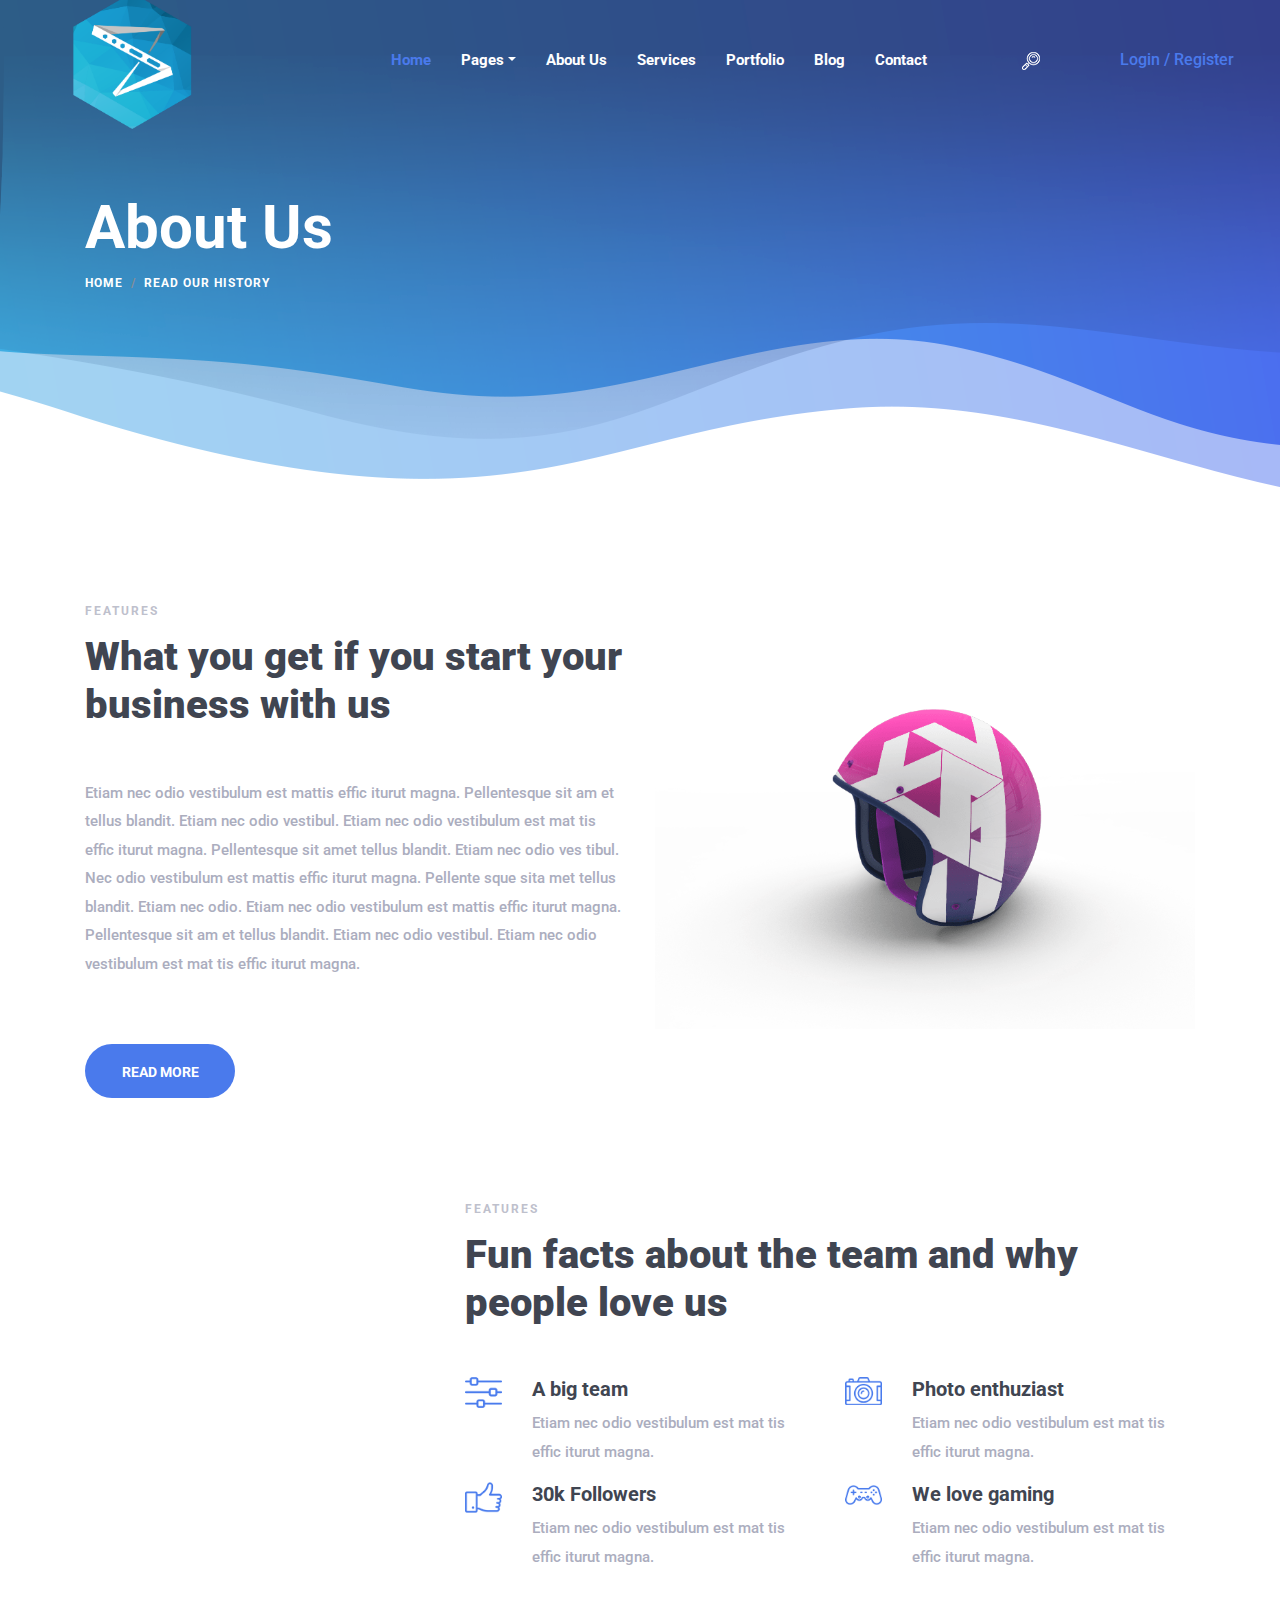
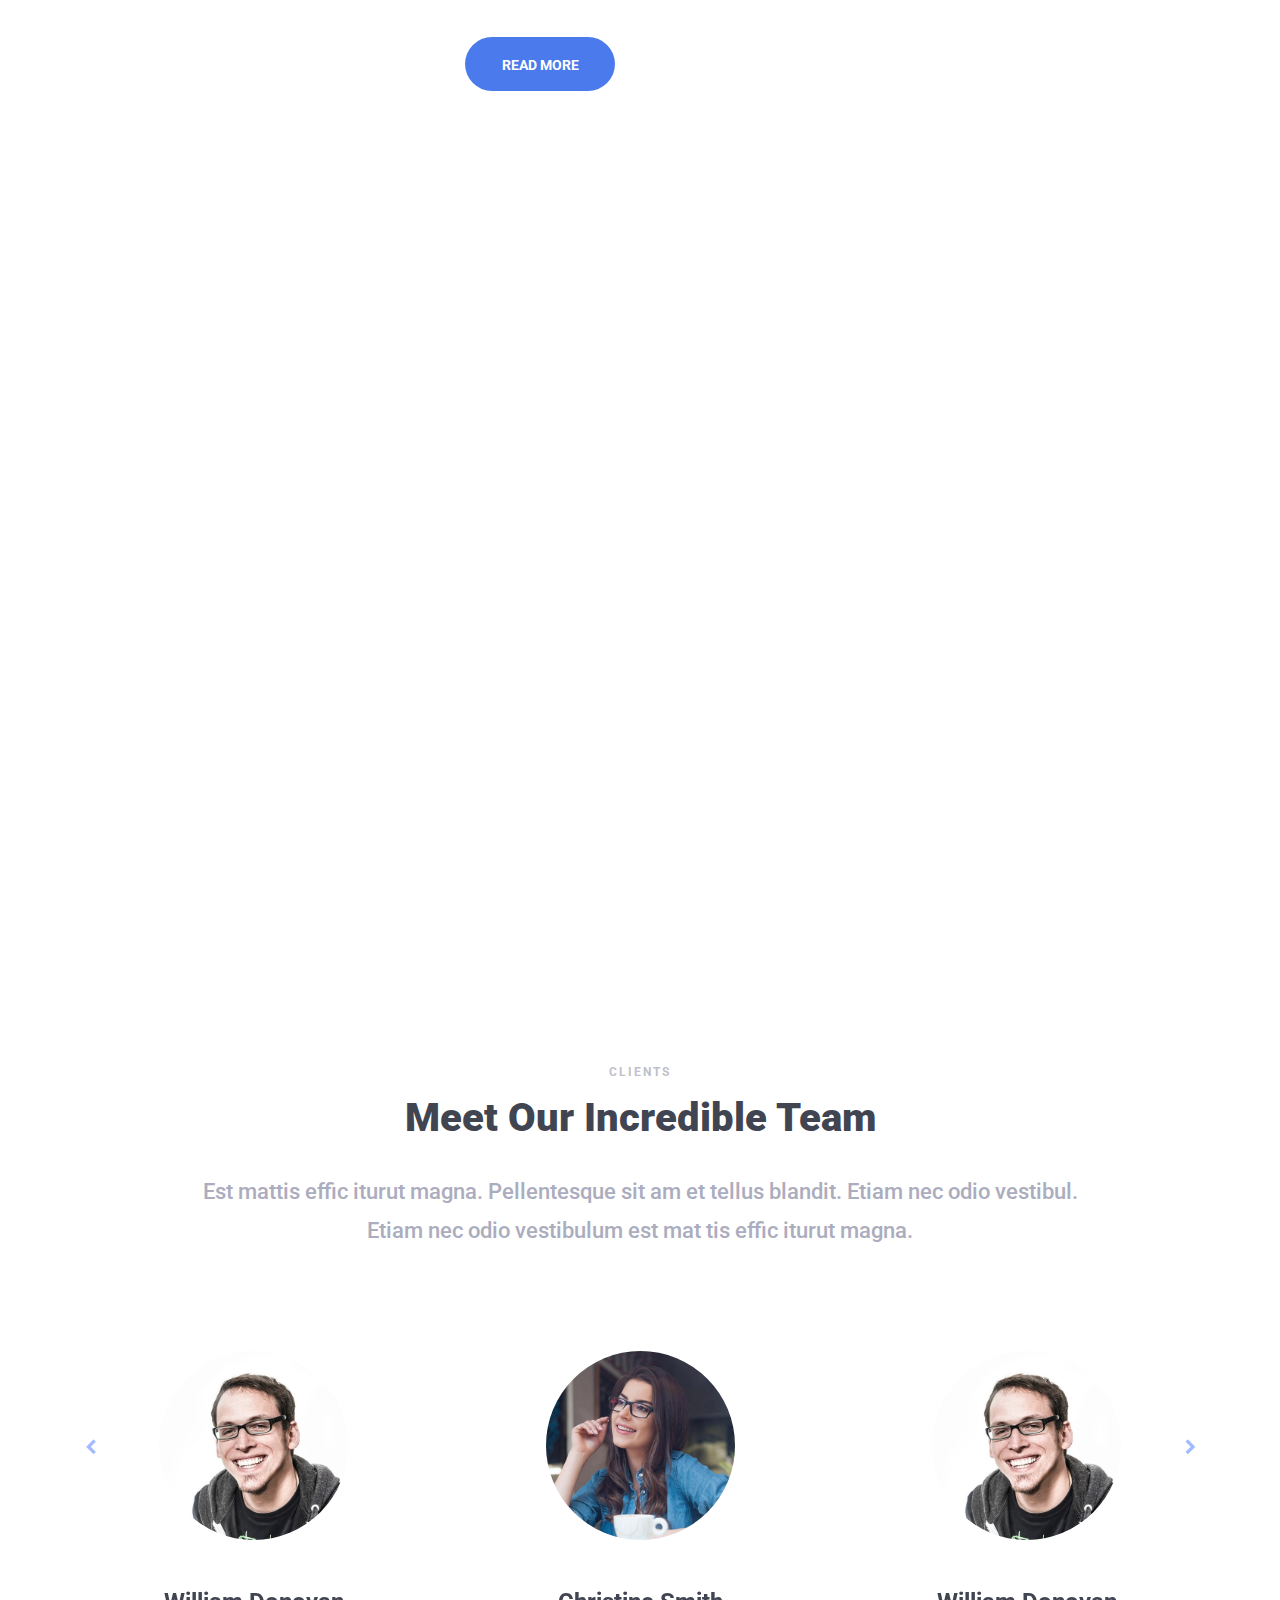
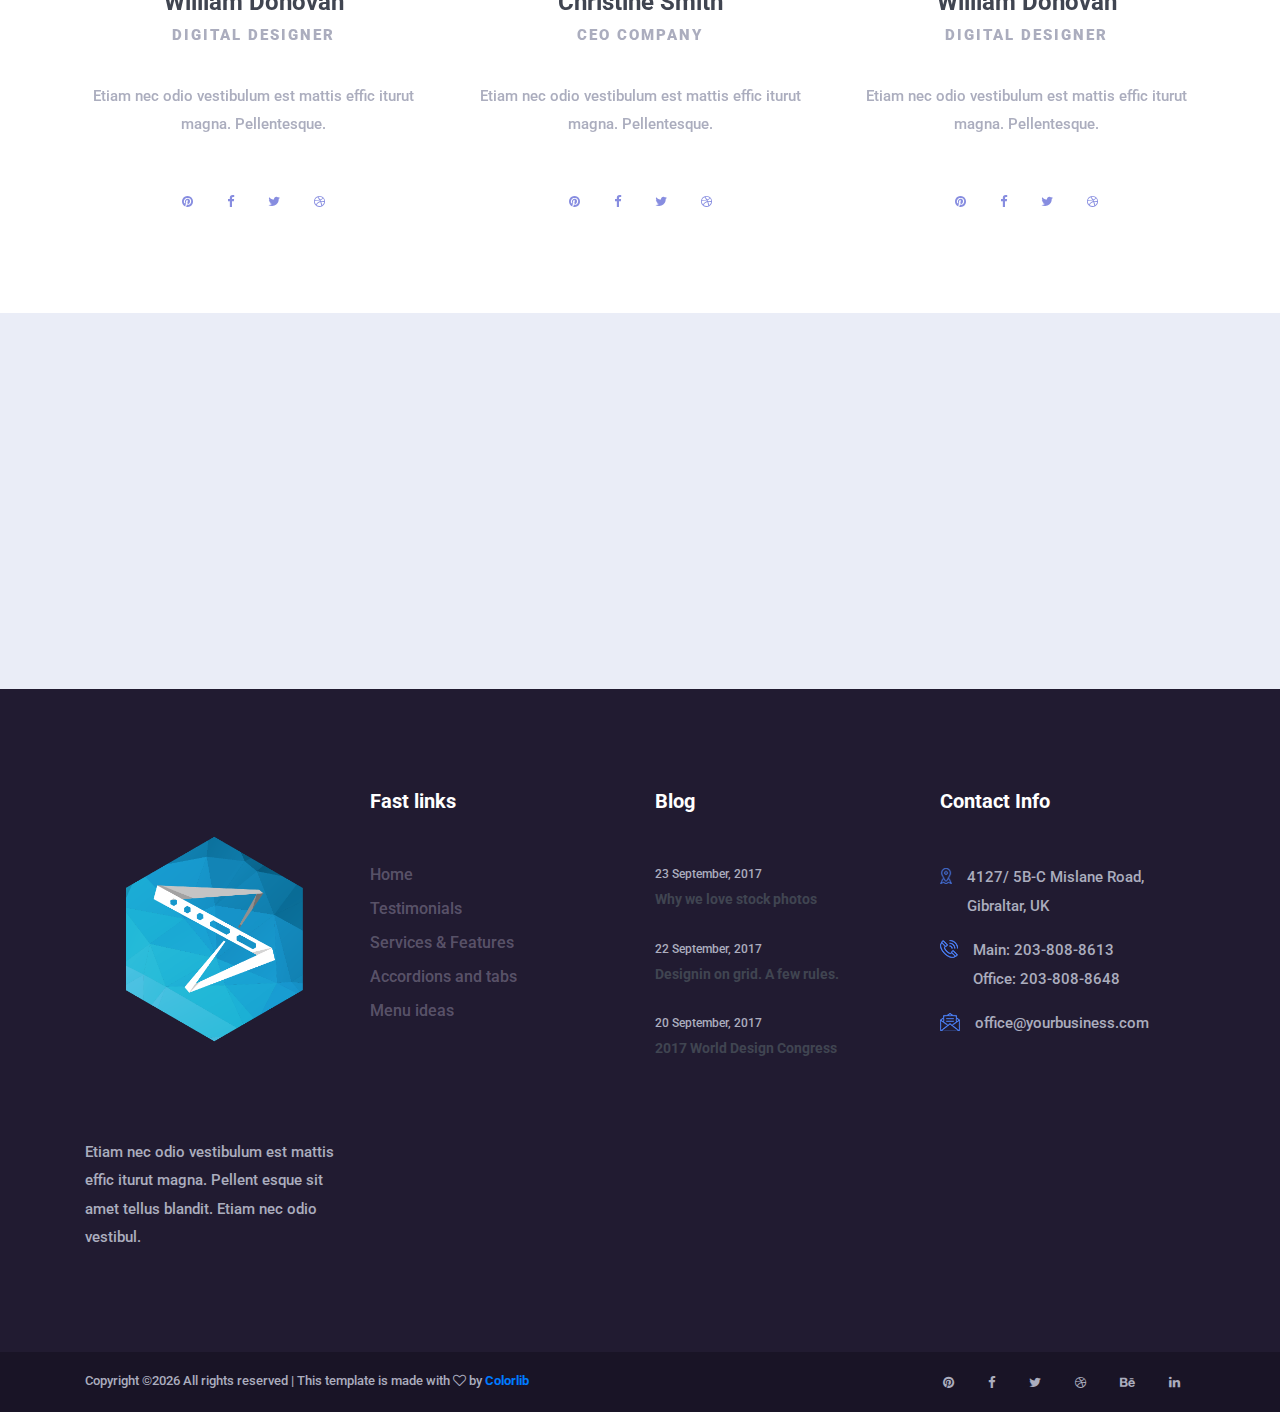
==== commit a14333d1: "Size Logo" ====
--- a/about.html
+++ b/about.html
@@ -37,7 +37,7 @@
                     <div class="menu_area h-100">
                         <nav class="navbar h-100 navbar-expand-lg align-items-center">
                             <!-- Logo -->
-                            <a class="navbar-brand" href="index.html"><img src="img/core-img/logo.png" alt="logo"></a>
+                            <a class="navbar-brand" href="index.html"><img src="img/core-img/logo.png" alt="logo" width="170px"></a>
 
                             <!-- Menu Area -->
                             <button class="navbar-toggler" type="button" data-toggle="collapse" data-target="#mosh-navbar" aria-controls="mosh-navbar" aria-expanded="false" aria-label="Toggle navigation"><span class="navbar-toggler-icon"></span></button>
--- a/style.css
+++ b/style.css
@@ -30,6 +30,12 @@
 body,
 html {
     font-family: 'Roboto', sans-serif;
+    overflow:   scroll;
+}
+
+::-webkit-scrollbar {
+    width: 0px;
+    background: transparent; /* make scrollbar transparent */
 }
 
 h1,
@@ -1140,7 +1146,7 @@
     left: 0;
     top: 0;
     content: "";
-    background-color: rgba(74, 122, 236, 0.75);
+    background-color: rgba(74, 122, 236, 0.10);
     z-index: 2;
     border-radius: 50%;
     opacity: 0;
@@ -1165,7 +1171,7 @@
 }
 
 .team-meta-info span {
-    font-size: 12px;
+    font-size: 15px;
     font-weight: 900;
     color: #abadbe;
     letter-spacing: 2px;
@@ -1182,14 +1188,14 @@
 
 .team-social-info > a {
     font-size: 13px;
-    color: #abadbe;
+    color: #878DE0;
     display: inline-block;
     padding: 0 15px;
 }
 
 .single-team-slide:hover .team-meta-info span,
 .team-social-info > a:hover {
-    color: #4a7aec;
+    color: #fff;
 }
 
 .single-team-slide:hover .team-thumbnail:after {
